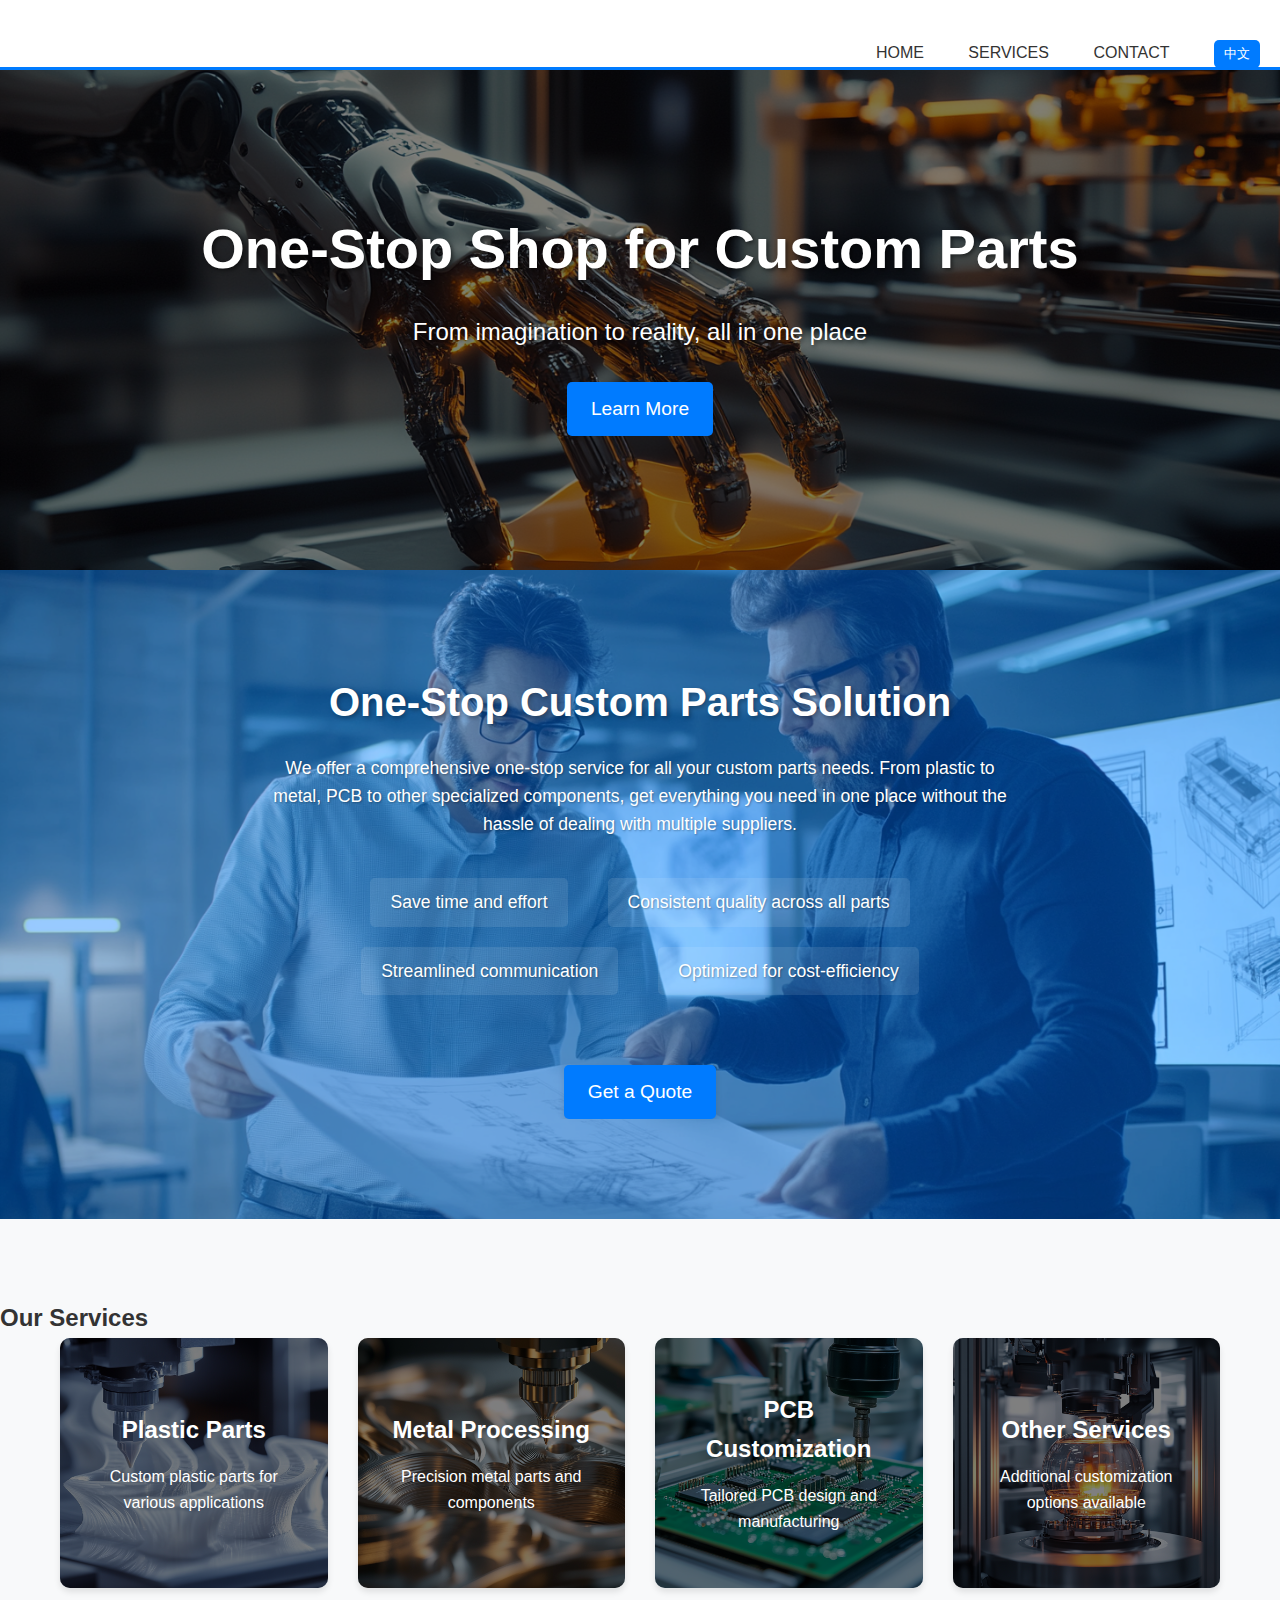
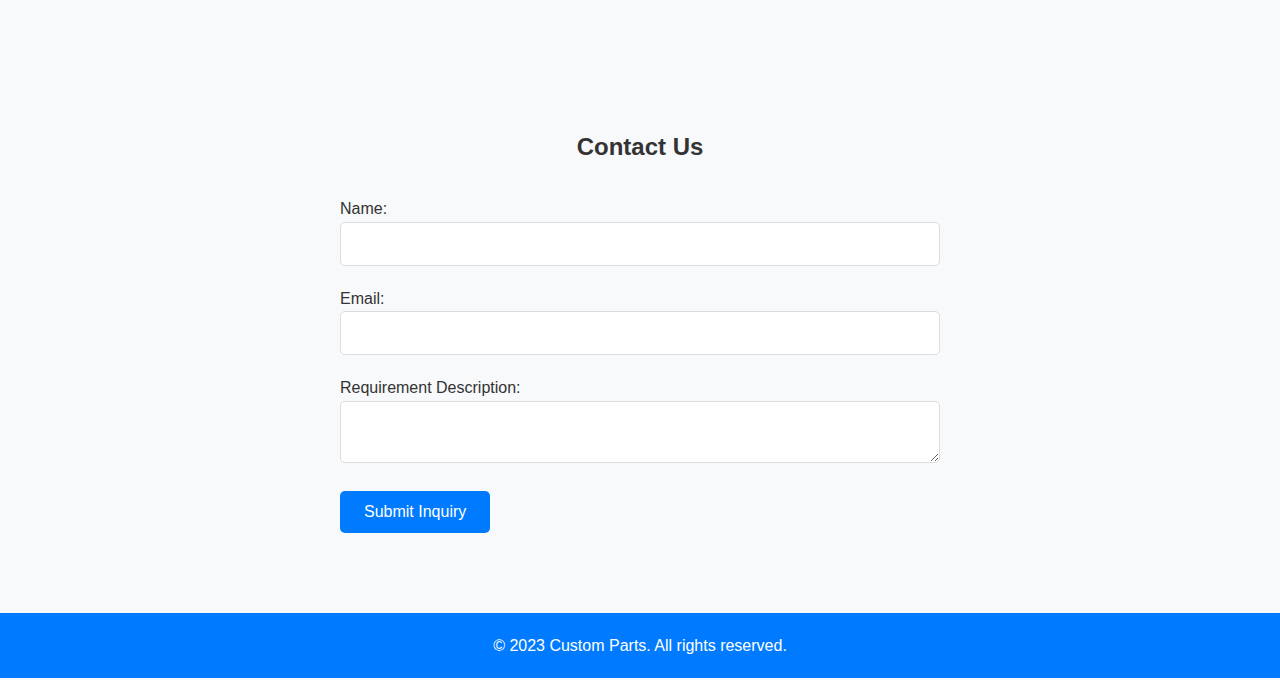
==== index.html @ dace7bd0 "Add files via upload" ====
<!DOCTYPE html>
<html lang="en">
<head>
    <meta charset="UTF-8">
    <meta name="viewport" content="width=device-width, initial-scale=1.0">
    <title>Custom Parts - From imagination to reality</title>
    <link rel="stylesheet" href="css/style.css">
</head>
<body>
    <header>
        <nav>
            <ul>
                <li><a href="#home" class="lang" key="nav-home">Home</a></li>
                <li><a href="#services" class="lang" key="nav-services">Services</a></li>
                <li><a href="#contact" class="lang" key="nav-contact">Contact</a></li>
                <li><button id="languageToggle" onclick="toggleLanguage()">中文</button></li>
            </ul>
        </nav>
    </header>

    <main>
        <section id="home">
            <h1 class="lang" key="slogan">One-Stop Shop for Custom Parts</h1>
            <p class="lang" key="sub-slogan">From imagination to reality, all in one place</p>
            <a href="#one-stop-service" class="cta-button lang" key="learn-more">Learn More</a>
        </section>

        <section id="one-stop-service">
            <div class="container">
                <h2 class="lang" key="one-stop-title">One-Stop Custom Parts Solution</h2>
                <p class="lang" key="one-stop-description">We offer a comprehensive one-stop service for all your custom parts needs. From plastic to metal, PCB to other specialized components, get everything you need in one place without the hassle of dealing with multiple suppliers.</p>
                <ul>
                    <li class="lang" key="one-stop-benefit-1">Save time and effort</li>
                    <li class="lang" key="one-stop-benefit-2">Consistent quality</li>
                    <li class="lang" key="one-stop-benefit-3">Streamlined communication</li>
                    <li class="lang" key="one-stop-benefit-4">Cost-efficient</li>
                </ul>
                <a href="#contact" class="cta-button lang" key="get-quote">Get a Quote</a>
            </div>
        </section>

        <section id="services">
            <h2 class="lang" key="our-services">Our Services</h2>
            <div class="service-grid">
                <div class="service-item" id="plastic-service">
                    <div class="service-content">
                        <h3 class="lang" key="plastic-parts">Plastic Parts</h3>
                        <p class="lang" key="plastic-description">Custom plastic parts for various applications</p>
                    </div>
                </div>
                <div class="service-item" id="metal-service">
                    <div class="service-content">
                        <h3 class="lang" key="metal-processing">Metal Processing</h3>
                        <p class="lang" key="metal-description">Precision metal parts and components</p>
                    </div>
                </div>
                <div class="service-item" id="pcb-service">
                    <div class="service-content">
                        <h3 class="lang" key="pcb-customization">PCB Customization</h3>
                        <p class="lang" key="pcb-description">Tailored PCB design and manufacturing</p>
                    </div>
                </div>
                <div class="service-item" id="other-service">
                    <div class="service-content">
                        <h3 class="lang" key="other-services">Other Services</h3>
                        <p class="lang" key="other-description">Additional customization options available</p>
                    </div>
                </div>
            </div>
        </section>

        <section id="contact">
            <h2 class="lang" key="contact-us">Contact Us</h2>
            <form action="https://formsubmit.co/chen00301@outlook.com" method="POST">
                <label for="name" class="lang" key="name">Name:</label>
                <input type="text" id="name" name="name" required>

                <label for="email" class="lang" key="email">Email:</label>
                <input type="email" id="email" name="email" required>

                <label for="requirement" class="lang" key="requirement">Requirement Description:</label>
                <textarea id="requirement" name="requirement" required></textarea>

                <input type="text" name="_honey" style="display:none">
                <input type="hidden" name="_next" value="https://yourdomain.com/thanks.html">
                <input type="hidden" name="_subject" value="New Custom Parts Inquiry!">

                <button type="submit" class="lang" key="submit">Submit Inquiry</button>
            </form>
        </section>
    </main>

    <footer>
        <p>&copy; 2023 Custom Parts. <span class="lang" key="rights">All rights reserved.</span></p>
    </footer>

    <script src="js/script.js"></script>
</body>
</html>
---- css/style.css ----
:root {
    --primary-color: #ffffff;
    --accent-color: #007bff;
    --text-color: #333333;
    --background-color: #f8f9fa;
}

* {
    margin: 0;
    padding: 0;
    box-sizing: border-box;
}

body {
    font-family: 'Arial', sans-serif;
    line-height: 1.6;
    color: var(--text-color);
    background-color: var(--background-color);
}

.container {
    width: 80%;
    margin: auto;
    overflow: hidden;
    padding: 0 20px;
}

header {
    background: var(--primary-color);
    color: var(--text-color);
    padding-top: 30px;
    min-height: 70px;
    border-bottom: var(--accent-color) 3px solid;
}

header a {
    color: var(--text-color);
    text-decoration: none;
    text-transform: uppercase;
    font-size: 16px;
}

header ul {
    padding: 0;
    list-style: none;
}

header ul li {
    display: inline;
    padding: 0 20px 0 20px;
}

header #branding {
    float: left;
}

header #branding h1 {
    margin: 0;
}

header nav {
    float: right;
    margin-top: 10px;
}

header .highlight, header .current a {
    color: var(--accent-color);
    font-weight: bold;
}

header a:hover {
    color: var(--accent-color);
    font-weight: bold;
}

#home {
    min-height: 500px; /* 增加高度以展示更多背景 */
    background: url('../images/hero-background.jpg') no-repeat center center/cover;
    text-align: center;
    display: flex;
    flex-direction: column;
    justify-content: center;
    align-items: center;
    position: relative;
}

/* 添加一个半透明的遮罩层 */
#home::before {
    content: '';
    position: absolute;
    top: 0;
    left: 0;
    width: 100%;
    height: 100%;
    background-color: rgba(0, 0, 0, 0.5); /* 黑色半透明遮罩 */
}

#home h1, #home p {
    position: relative; /* 确保文字在遮罩层之上 */
    z-index: 1;
    color: var(--primary-color);
    text-shadow: 2px 2px 4px rgba(0,0,0,0.5); /* 添加文字阴影增加可读性 */
}

#home h1 {
    font-size: 3.5rem;
    margin-bottom: 20px;
    font-weight: 700;
}

#home p {
    font-size: 1.5rem;
    max-width: 600px;
    margin: 0 auto;
}

/* 添加一个 CTA 按钮 */
.cta-button {
    display: inline-block;
    padding: 12px 24px;
    margin-top: 30px;
    background-color: var(--accent-color);
    color: var(--primary-color);
    text-decoration: none;
    font-size: 1.2rem;
    border-radius: 5px;
    transition: background-color 0.3s ease;
    position: relative;
    z-index: 1;
}

.cta-button:hover {
    background-color: #0056b3;
}

#services {
    background-color: #f8f9fa;
    padding: 80px 0;
}

.service-grid {
    display: grid;
    grid-template-columns: repeat(auto-fit, minmax(250px, 1fr));
    gap: 30px;
    max-width: 1200px;
    margin: 0 auto;
    padding: 0 20px;
}

.service-item {
    border-radius: 10px;
    overflow: hidden;
    position: relative;
    height: 250px;
    box-shadow: 0 4px 6px rgba(0, 0, 0, 0.1);
    transition: transform 0.3s ease, box-shadow 0.3s ease;
}

.service-item:hover {
    transform: translateY(-5px);
    box-shadow: 0 6px 12px rgba(0, 0, 0, 0.15);
}

.service-item::before {
    content: '';
    position: absolute;
    top: 0;
    left: 0;
    right: 0;
    bottom: 0;
    background-color: rgba(0, 0, 0, 0.5);
    z-index: 1;
}

.service-content {
    position: relative;
    z-index: 2;
    padding: 30px;
    color: #ffffff;
    text-align: center;
    display: flex;
    flex-direction: column;
    justify-content: center;
    height: 100%;
}

.service-item h3 {
    font-size: 1.5rem;
    margin-bottom: 15px;
    color: #ffffff;
}

.service-item p {
    font-size: 1rem;
}

#plastic-service {
    background: url('../images/plastic-bg.jpg') no-repeat center center/cover;
}

#metal-service {
    background: url('../images/metal-bg.jpg') no-repeat center center/cover;
}

#pcb-service {
    background: url('../images/pcb-bg.jpg') no-repeat center center/cover;
}

#other-service {
    background: url('../images/other-bg.jpg') no-repeat center center/cover;
}

#contact {
    padding: 60px 0;
    background: var(--background-color);
    color: var(--text-color);
}

#contact h2 {
    text-align: center;
    margin-bottom: 30px;
}

#contact form {
    max-width: 600px;
    margin: 0 auto;
}

#contact input[type="text"],
#contact input[type="email"],
#contact textarea {
    width: 100%;
    padding: 12px;
    margin-bottom: 20px;
    border: 1px solid #ddd;
    border-radius: 5px;
    font-size: 1rem;
}

#contact button {
    background-color: var(--accent-color);
    color: var(--primary-color);
    border: none;
    padding: 12px 24px;
    font-size: 1rem;
    border-radius: 5px;
    cursor: pointer;
    transition: background-color 0.3s ease;
}

#contact button:hover {
    background-color: #0056b3;
}

footer {
    padding: 20px;
    margin-top: 20px;
    color: var(--primary-color);
    background-color: var(--accent-color);
    text-align: center;
}

@media(max-width: 768px) {
    header #branding,
    header nav,
    header nav li {
        float: none;
        text-align: center;
        width: 100%;
    }

    header {
        padding-bottom: 20px;
    }

    #showcase h1 {
        margin-top: 40px;
    }
}

/* 在文件末尾添加以下样式 */
#languageToggle {
    background-color: var(--accent-color);
    color: var(--primary-color);
    border: none;
    padding: 5px 10px;
    cursor: pointer;
    border-radius: 5px;
}

#languageToggle:hover {
    background-color: #0056b3;
}

#one-stop-service {
    background: url('../images/one-stop-service-bg.jpg') no-repeat center center/cover;
    color: var(--primary-color);
    padding: 100px 0;
    position: relative;
}

#one-stop-service::before {
    content: '';
    position: absolute;
    top: 0;
    left: 0;
    right: 0;
    bottom: 0;
    background-color: rgba(0, 123, 255, 0.4); /* 调整这里的透明度 */
    z-index: 1;
}

#one-stop-service .container {
    max-width: 800px;
    margin: 0 auto;
    text-align: center;
    position: relative;
    z-index: 2;
}

#one-stop-service h2 {
    font-size: 2.5rem;
    margin-bottom: 20px;
    text-shadow: 2px 2px 4px rgba(0,0,0,0.3);
}

#one-stop-service p {
    font-size: 1.1rem;
    margin-bottom: 30px;
    text-shadow: 1px 1px 2px rgba(0,0,0,0.3);
}

#one-stop-service ul {
    list-style-type: none;
    padding: 0;
    margin-bottom: 30px;
    display: flex;
    flex-wrap: wrap;
    justify-content: center;
}

#one-stop-service li {
    font-size: 1.1rem;
    margin: 10px 20px;
    padding: 10px 20px;
    background-color: rgba(255, 255, 255, 0.1);
    border-radius: 5px;
    text-shadow: 1px 1px 2px rgba(0,0,0,0.3);
}

#one-stop-service .cta-button {
    display: inline-block;
    padding: 12px 24px;
    background-color: var(--accent-color);
    color: var(--primary-color);
    text-decoration: none;
    font-size: 1.2rem;
    border-radius: 5px;
    transition: background-color 0.3s ease, transform 0.3s ease;
    box-shadow: 0 4px 6px rgba(0,0,0,0.1);
}

#one-stop-service .cta-button:hover {
    background-color: #f0f0f0;
    transform: translateY(-3px);
    box-shadow: 0 6px 8px rgba(0,0,0,0.15);
}
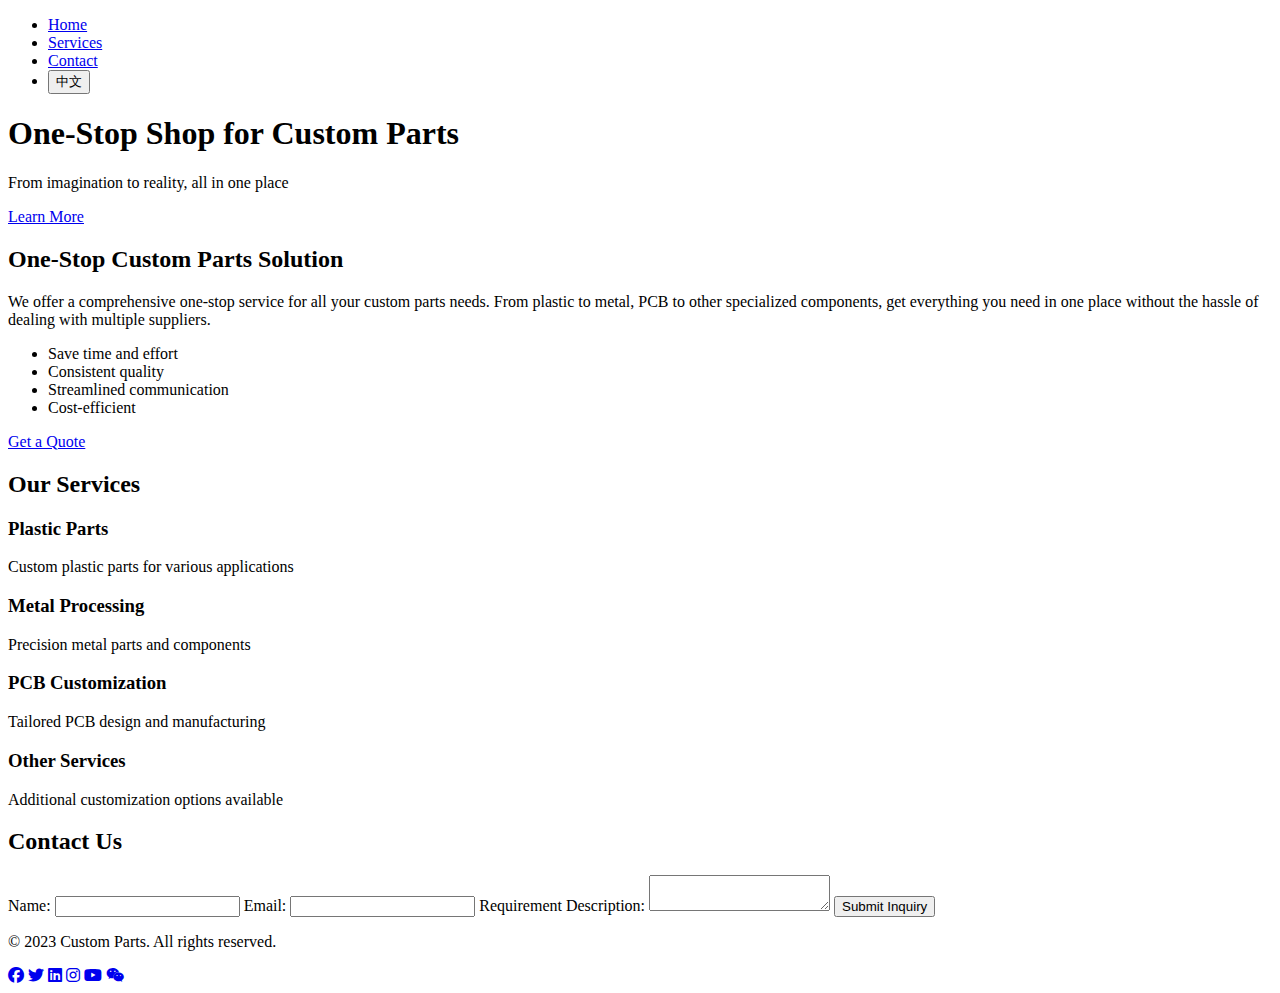
==== commit 7de96d36: "Update index.html" ====
--- a/index.html
+++ b/index.html
@@ -5,6 +5,7 @@
     <meta name="viewport" content="width=device-width, initial-scale=1.0">
     <title>Custom Parts - From imagination to reality</title>
     <link rel="stylesheet" href="css/style.css">
+    <link rel="stylesheet" href="https://cdnjs.cloudflare.com/ajax/libs/font-awesome/6.4.0/css/all.min.css">
 </head>
 <body>
     <header>
@@ -91,7 +92,17 @@
     </main>
 
     <footer>
-        <p>&copy; 2023 Custom Parts. <span class="lang" key="rights">All rights reserved.</span></p>
+        <div class="container">
+            <p>&copy; 2023 Custom Parts. <span class="lang" key="rights">All rights reserved.</span></p>
+            <div class="social-icons">
+                <a href="https://facebook.com/your-page" target="_blank" rel="noopener noreferrer" aria-label="Facebook"><i class="fab fa-facebook"></i></a>
+                <a href="https://twitter.com/your-handle" target="_blank" rel="noopener noreferrer" aria-label="Twitter"><i class="fab fa-twitter"></i></a>
+                <a href="https://linkedin.com/company/your-company" target="_blank" rel="noopener noreferrer" aria-label="LinkedIn"><i class="fab fa-linkedin"></i></a>
+                <a href="https://instagram.com/your-profile" target="_blank" rel="noopener noreferrer" aria-label="Instagram"><i class="fab fa-instagram"></i></a>
+                <a href="https://youtube.com/your-channel" target="_blank" rel="noopener noreferrer" aria-label="YouTube"><i class="fab fa-youtube"></i></a>
+                <a href="#" id="wechat-icon" aria-label="WeChat"><i class="fab fa-weixin"></i></a>
+            </div>
+        </div>
     </footer>
 
     <script src="js/script.js"></script>
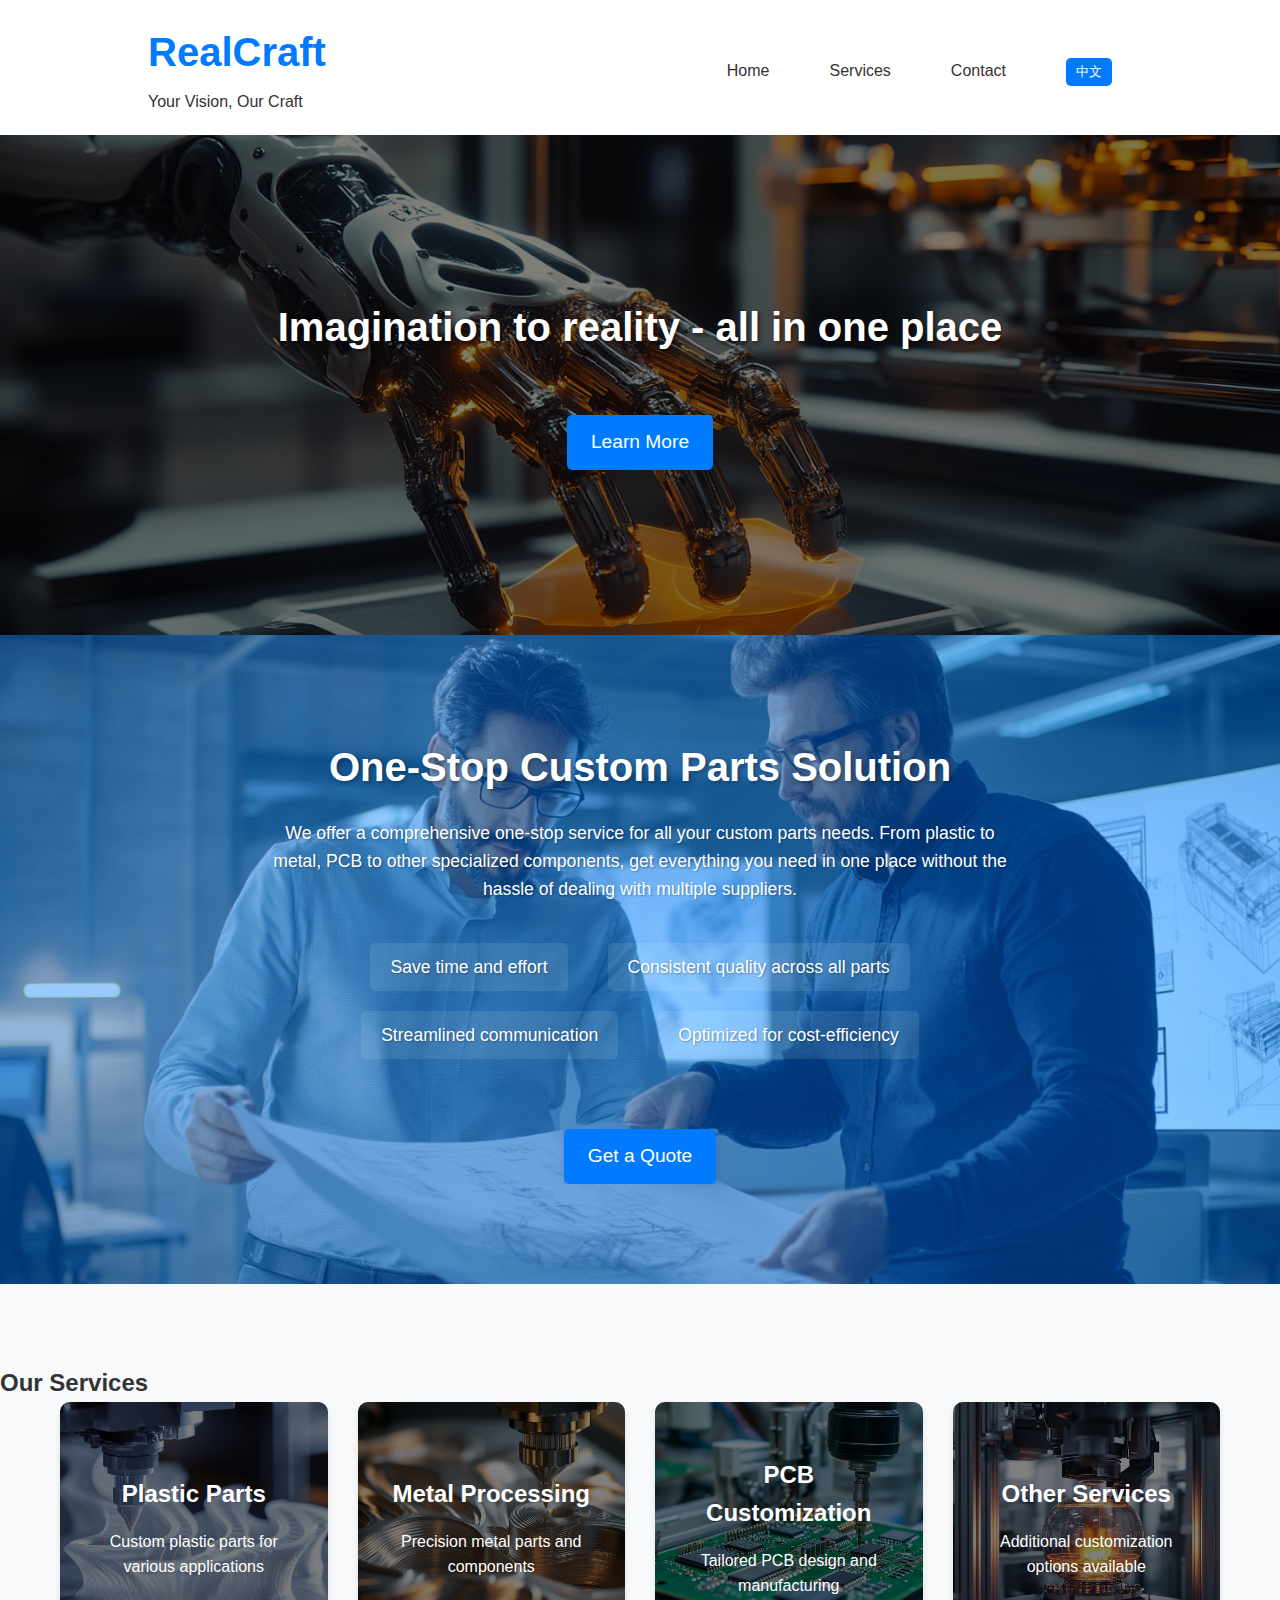
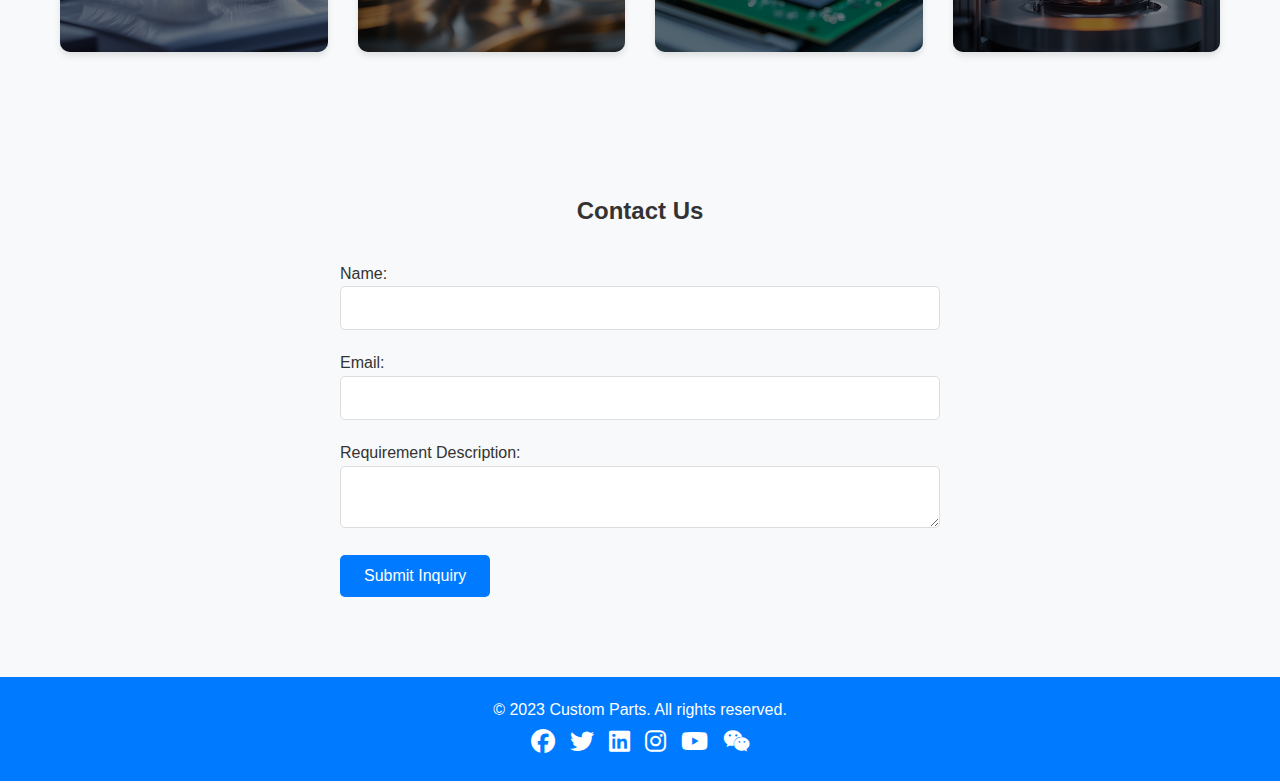
==== commit 251383e8: "Update index.html" ====
--- a/index.html
+++ b/index.html
@@ -9,20 +9,25 @@
 </head>
 <body>
     <header>
-        <nav>
-            <ul>
-                <li><a href="#home" class="lang" key="nav-home">Home</a></li>
-                <li><a href="#services" class="lang" key="nav-services">Services</a></li>
-                <li><a href="#contact" class="lang" key="nav-contact">Contact</a></li>
-                <li><button id="languageToggle" onclick="toggleLanguage()">中文</button></li>
-            </ul>
-        </nav>
+        <div class="container">
+            <div class="logo">
+                <h1>RealCraft</h1>
+                <p class="tagline lang" key="tagline">Your Vision, Our Craft</p>
+            </div>
+            <nav>
+                <ul>
+                    <li><a href="#home" class="lang" key="nav-home">Home</a></li>
+                    <li><a href="#services" class="lang" key="nav-services">Services</a></li>
+                    <li><a href="#contact" class="lang" key="nav-contact">Contact</a></li>
+                    <li><button id="languageToggle" onclick="toggleLanguage()">中文</button></li>
+                </ul>
+            </nav>
+        </div>
     </header>
 
     <main>
         <section id="home">
-            <h1 class="lang" key="slogan">One-Stop Shop for Custom Parts</h1>
-            <p class="lang" key="sub-slogan">From imagination to reality, all in one place</p>
+            <h1 class="lang" key="sub-slogan">From imagination to reality, all in one place</h1>
             <a href="#one-stop-service" class="cta-button lang" key="learn-more">Learn More</a>
         </section>
 
--- a/css/style.css
+++ b/css/style.css
@@ -0,0 +1,453 @@
+:root {
+    --primary-color: #ffffff;
+    --accent-color: #007bff;
+    --text-color: #333333;
+    --background-color: #f8f9fa;
+}
+
+* {
+    margin: 0;
+    padding: 0;
+    box-sizing: border-box;
+}
+
+body {
+    font-family: 'Arial', sans-serif;
+    line-height: 1.6;
+    color: var(--text-color);
+    background-color: var(--background-color);
+}
+
+.container {
+    width: 80%;
+    margin: auto;
+    overflow: hidden;
+    padding: 0 20px;
+}
+
+header {
+    background-color: var(--primary-color);
+    padding: 20px 0;
+}
+
+header .container {
+    display: flex;
+    justify-content: space-between;
+    align-items: center;
+}
+
+.logo {
+    display: flex;
+    flex-direction: column;
+    align-items: flex-start;
+}
+
+.logo h1 {
+    font-size: 2.5rem;
+    color: var(--accent-color);
+    margin: 0;
+}
+
+.logo .tagline {
+    font-size: 1rem;
+    color: var(--secondary-color);
+    margin: 5px 0 0 0;
+}
+
+header nav {
+    float: right;
+    margin-top: 10px;
+}
+
+nav ul {
+    display: flex;
+    list-style-type: none;
+    margin: 0;
+    padding: 0;
+}
+
+nav ul li {
+    margin-left: 20px;
+}
+
+nav ul li a {
+    color: var(--secondary-color);
+    text-decoration: none;
+    transition: color 0.3s ease;
+}
+
+nav ul li a:hover {
+    color: var(--accent-color);
+}
+
+header ul {
+    padding: 0;
+    list-style: none;
+}
+
+header ul li {
+    display: inline;
+    padding: 0 20px 0 20px;
+}
+
+header #branding {
+    float: left;
+}
+
+header #branding h1 {
+    margin: 0;
+}
+
+header .highlight, header .current a {
+    color: var(--accent-color);
+    font-weight: bold;
+}
+
+header a:hover {
+    color: var(--accent-color);
+    font-weight: bold;
+}
+
+#home {
+    min-height: 500px; /* 增加高度以展示更多背景 */
+    background: url('../images/hero-background.jpg') no-repeat center center/cover;
+    text-align: center;
+    display: flex;
+    flex-direction: column;
+    justify-content: center;
+    align-items: center;
+    position: relative;
+}
+
+/* 添加一个半透明的遮罩层 */
+#home::before {
+    content: '';
+    position: absolute;
+    top: 0;
+    left: 0;
+    width: 100%;
+    height: 100%;
+    background-color: rgba(0, 0, 0, 0.5); /* 黑色半透明遮罩 */
+}
+
+#home h1, #home p {
+    position: relative; /* 确保文字在遮罩层之上 */
+    z-index: 1;
+    color: var(--primary-color);
+    text-shadow: 2px 2px 4px rgba(0,0,0,0.5); /* 添加文字阴影增加可读性 */
+}
+
+#home h1 {
+    font-size: 2.5rem;
+    margin-bottom: 30px;
+    max-width: 900px; /* 增加最大宽度 */
+    text-align: center;
+    line-height: 1.4;
+    white-space: nowrap; /* 防止换行 */
+    overflow: hidden; /* 隐藏溢出内容 */
+    text-overflow: ellipsis; /* 如果文本溢出，显示省略号 */
+}
+
+@media (max-width: 992px) {
+    #home h1 {
+        font-size: 2rem;
+        white-space: normal; /* 在较小屏幕上允许换行 */
+    }
+}
+
+@media (max-width: 768px) {
+    #home h1 {
+        font-size: 1.8rem;
+    }
+}
+
+#home p {
+    font-size: 1.5rem;
+    max-width: 600px;
+    margin: 0 auto;
+}
+
+/* 添加一个 CTA 按钮 */
+.cta-button {
+    display: inline-block;
+    padding: 12px 24px;
+    margin-top: 30px;
+    background-color: var(--accent-color);
+    color: var(--primary-color);
+    text-decoration: none;
+    font-size: 1.2rem;
+    border-radius: 5px;
+    transition: background-color 0.3s ease;
+    position: relative;
+    z-index: 1;
+}
+
+.cta-button:hover {
+    background-color: #0056b3;
+}
+
+#services {
+    background-color: #f8f9fa;
+    padding: 80px 0;
+}
+
+.service-grid {
+    display: grid;
+    grid-template-columns: repeat(auto-fit, minmax(250px, 1fr));
+    gap: 30px;
+    max-width: 1200px;
+    margin: 0 auto;
+    padding: 0 20px;
+}
+
+.service-item {
+    border-radius: 10px;
+    overflow: hidden;
+    position: relative;
+    height: 250px;
+    box-shadow: 0 4px 6px rgba(0, 0, 0, 0.1);
+    transition: transform 0.3s ease, box-shadow 0.3s ease;
+}
+
+.service-item:hover {
+    transform: translateY(-5px);
+    box-shadow: 0 6px 12px rgba(0, 0, 0, 0.15);
+}
+
+.service-item::before {
+    content: '';
+    position: absolute;
+    top: 0;
+    left: 0;
+    right: 0;
+    bottom: 0;
+    background-color: rgba(0, 0, 0, 0.5);
+    z-index: 1;
+}
+
+.service-content {
+    position: relative;
+    z-index: 2;
+    padding: 30px;
+    color: #ffffff;
+    text-align: center;
+    display: flex;
+    flex-direction: column;
+    justify-content: center;
+    height: 100%;
+}
+
+.service-item h3 {
+    font-size: 1.5rem;
+    margin-bottom: 15px;
+    color: #ffffff;
+}
+
+.service-item p {
+    font-size: 1rem;
+}
+
+#plastic-service {
+    background: url('../images/plastic-bg.jpg') no-repeat center center/cover;
+}
+
+#metal-service {
+    background: url('../images/metal-bg.jpg') no-repeat center center/cover;
+}
+
+#pcb-service {
+    background: url('../images/pcb-bg.jpg') no-repeat center center/cover;
+}
+
+#other-service {
+    background: url('../images/other-bg.jpg') no-repeat center center/cover;
+}
+
+#contact {
+    padding: 60px 0;
+    background: var(--background-color);
+    color: var(--text-color);
+}
+
+#contact h2 {
+    text-align: center;
+    margin-bottom: 30px;
+}
+
+#contact form {
+    max-width: 600px;
+    margin: 0 auto;
+}
+
+#contact input[type="text"],
+#contact input[type="email"],
+#contact textarea {
+    width: 100%;
+    padding: 12px;
+    margin-bottom: 20px;
+    border: 1px solid #ddd;
+    border-radius: 5px;
+    font-size: 1rem;
+}
+
+#contact button {
+    background-color: var(--accent-color);
+    color: var(--primary-color);
+    border: none;
+    padding: 12px 24px;
+    font-size: 1rem;
+    border-radius: 5px;
+    cursor: pointer;
+    transition: background-color 0.3s ease;
+}
+
+#contact button:hover {
+    background-color: #0056b3;
+}
+
+footer {
+    padding: 20px;
+    margin-top: 20px;
+    color: var(--primary-color);
+    background-color: var(--accent-color);
+    text-align: center;
+}
+
+@media(max-width: 768px) {
+    header #branding,
+    header nav,
+    header nav li {
+        float: none;
+        text-align: center;
+        width: 100%;
+    }
+
+    header {
+        padding-bottom: 20px;
+    }
+
+    #showcase h1 {
+        margin-top: 40px;
+    }
+}
+
+/* 在文件末尾添加以下样式 */
+#languageToggle {
+    background-color: var(--accent-color);
+    color: var(--primary-color);
+    border: none;
+    padding: 5px 10px;
+    cursor: pointer;
+    border-radius: 5px;
+}
+
+#languageToggle:hover {
+    background-color: #0056b3;
+}
+
+#one-stop-service {
+    background: url('../images/one-stop-service-bg.jpg') no-repeat center center/cover;
+    color: var(--primary-color);
+    padding: 100px 0;
+    position: relative;
+}
+
+#one-stop-service::before {
+    content: '';
+    position: absolute;
+    top: 0;
+    left: 0;
+    right: 0;
+    bottom: 0;
+    background-color: rgba(0, 123, 255, 0.4); /* 调整这里的透明度 */
+    z-index: 1;
+}
+
+#one-stop-service .container {
+    max-width: 800px;
+    margin: 0 auto;
+    text-align: center;
+    position: relative;
+    z-index: 2;
+}
+
+#one-stop-service h2 {
+    font-size: 2.5rem;
+    margin-bottom: 20px;
+    text-shadow: 2px 2px 4px rgba(0,0,0,0.3);
+}
+
+#one-stop-service p {
+    font-size: 1.1rem;
+    margin-bottom: 30px;
+    text-shadow: 1px 1px 2px rgba(0,0,0,0.3);
+}
+
+#one-stop-service ul {
+    list-style-type: none;
+    padding: 0;
+    margin-bottom: 30px;
+    display: flex;
+    flex-wrap: wrap;
+    justify-content: center;
+}
+
+#one-stop-service li {
+    font-size: 1.1rem;
+    margin: 10px 20px;
+    padding: 10px 20px;
+    background-color: rgba(255, 255, 255, 0.1);
+    border-radius: 5px;
+    text-shadow: 1px 1px 2px rgba(0,0,0,0.3);
+}
+
+#one-stop-service .cta-button {
+    display: inline-block;
+    padding: 12px 24px;
+    background-color: var(--accent-color);
+    color: var(--primary-color);
+    text-decoration: none;
+    font-size: 1.2rem;
+    border-radius: 5px;
+    transition: background-color 0.3s ease, transform 0.3s ease;
+    box-shadow: 0 4px 6px rgba(0,0,0,0.1);
+}
+
+#one-stop-service .cta-button:hover {
+    background-color: #f0f0f0;
+    transform: translateY(-3px);
+    box-shadow: 0 6px 8px rgba(0,0,0,0.15);
+}
+
+.social-icons {
+    display: flex;
+    gap: 15px;
+    flex-wrap: wrap;
+    justify-content: center;
+}
+
+.social-icons a {
+    color: #fff;
+    font-size: 24px;
+    transition: color 0.3s ease;
+    text-decoration: none;
+}
+
+.social-icons a:hover {
+    color: var(--accent-color);
+}
+
+#wechat-qr {
+    display: none;
+    position: absolute;
+    background: white;
+    padding: 10px;
+    border-radius: 5px;
+    box-shadow: 0 0 10px rgba(0,0,0,0.3);
+}
+
+@media (max-width: 768px) {
+    .social-icons {
+        margin-top: 15px;
+    }
+}
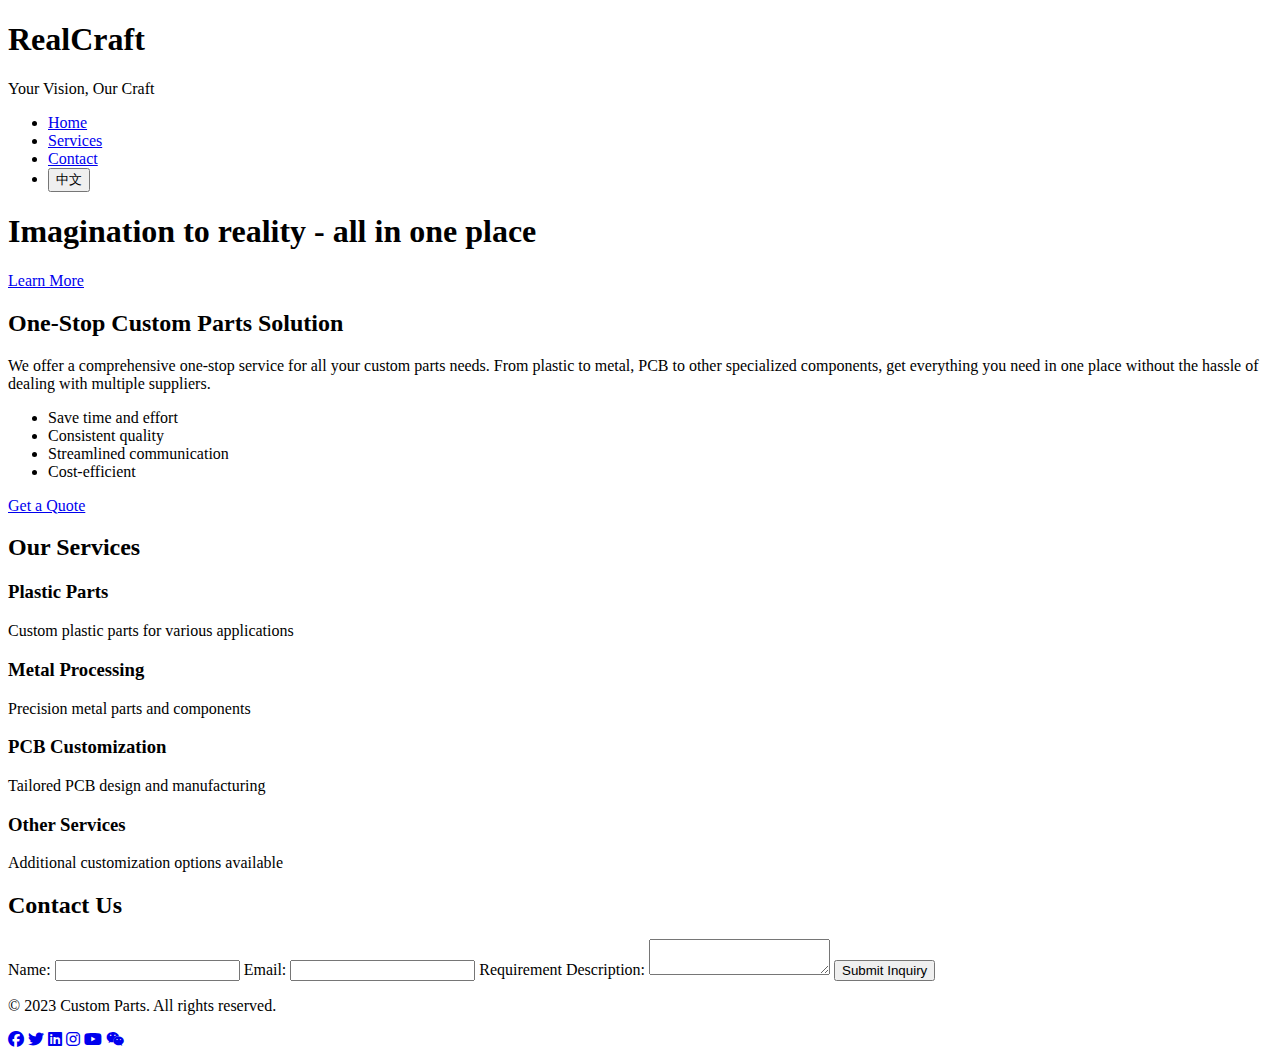
==== commit 210b31c0: "Update index.html" ====
--- a/index.html
+++ b/index.html
@@ -27,7 +27,7 @@
 
     <main>
         <section id="home">
-            <h1 class="lang" key="sub-slogan">From imagination to reality, all in one place</h1>
+            <h1 class="lang" key="sub-slogan">Imagination to reality - all in one place</h1>
             <a href="#one-stop-service" class="cta-button lang" key="learn-more">Learn More</a>
         </section>
 
